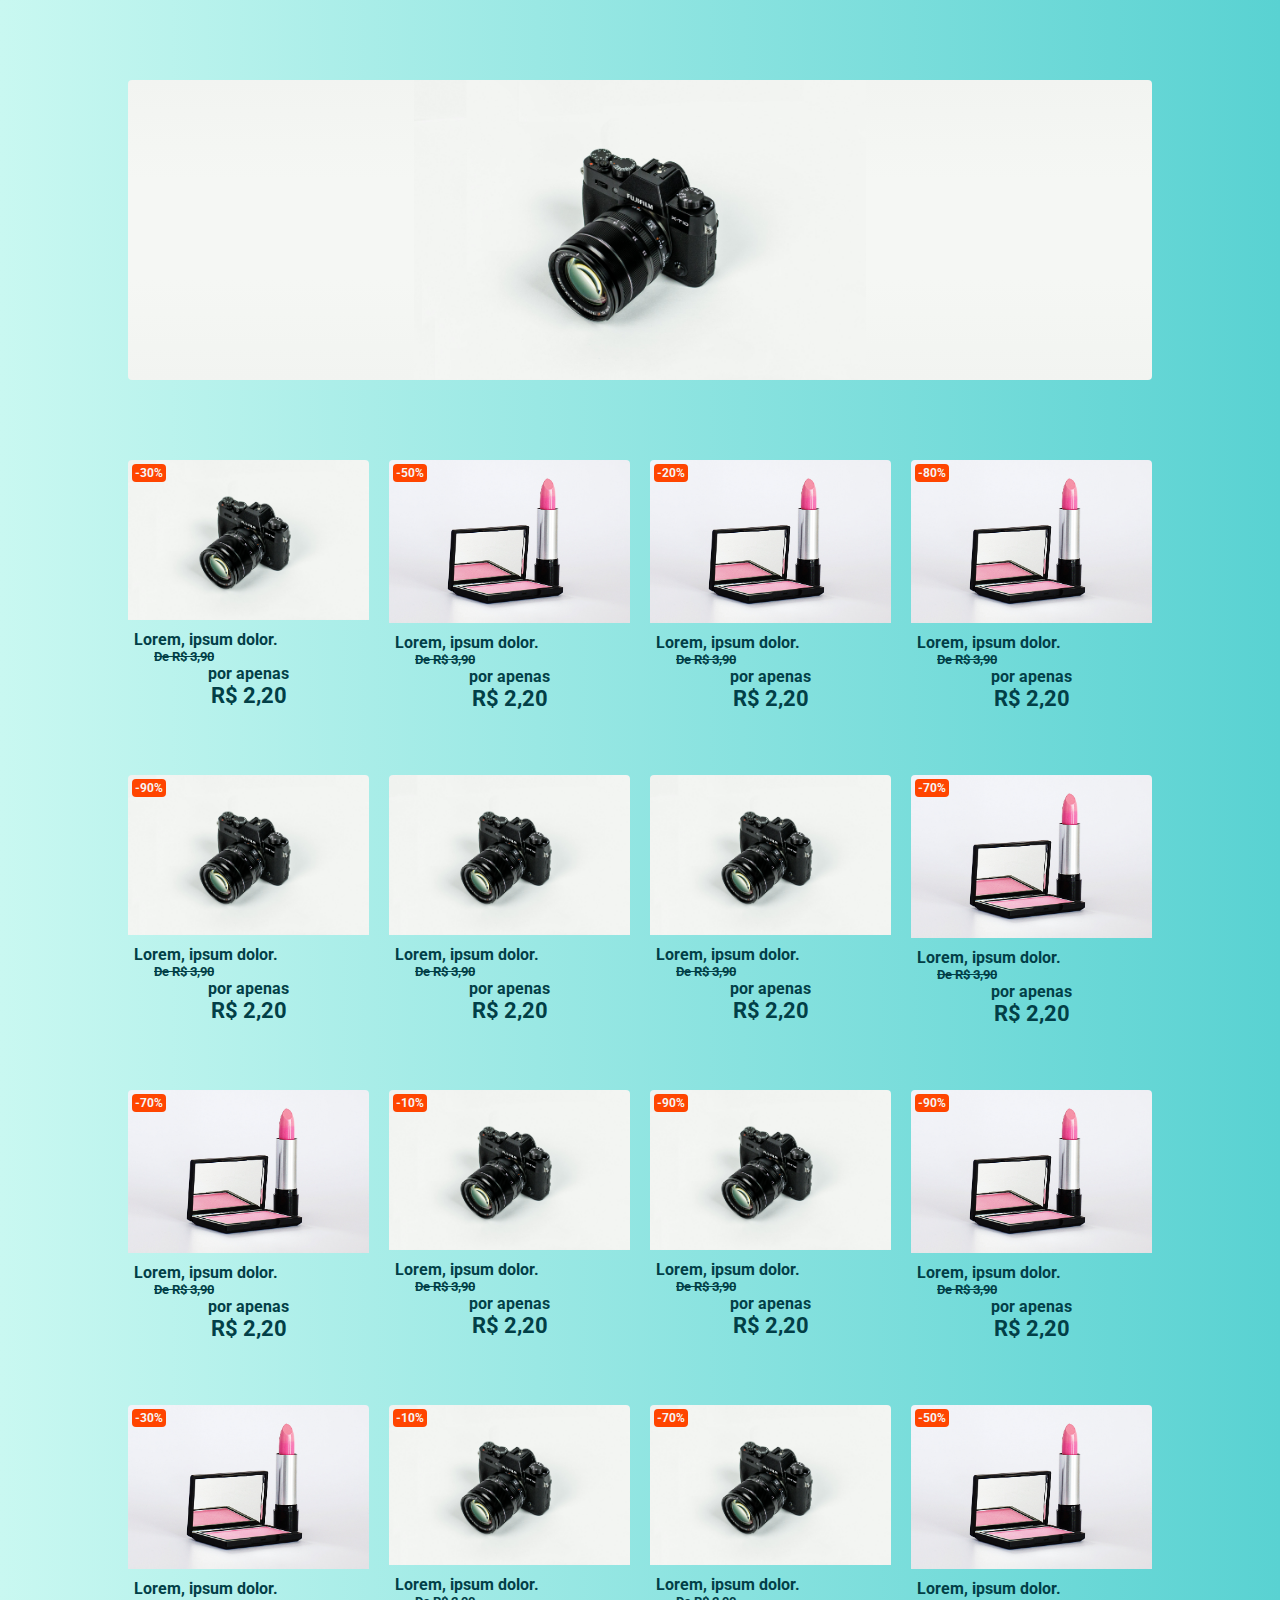
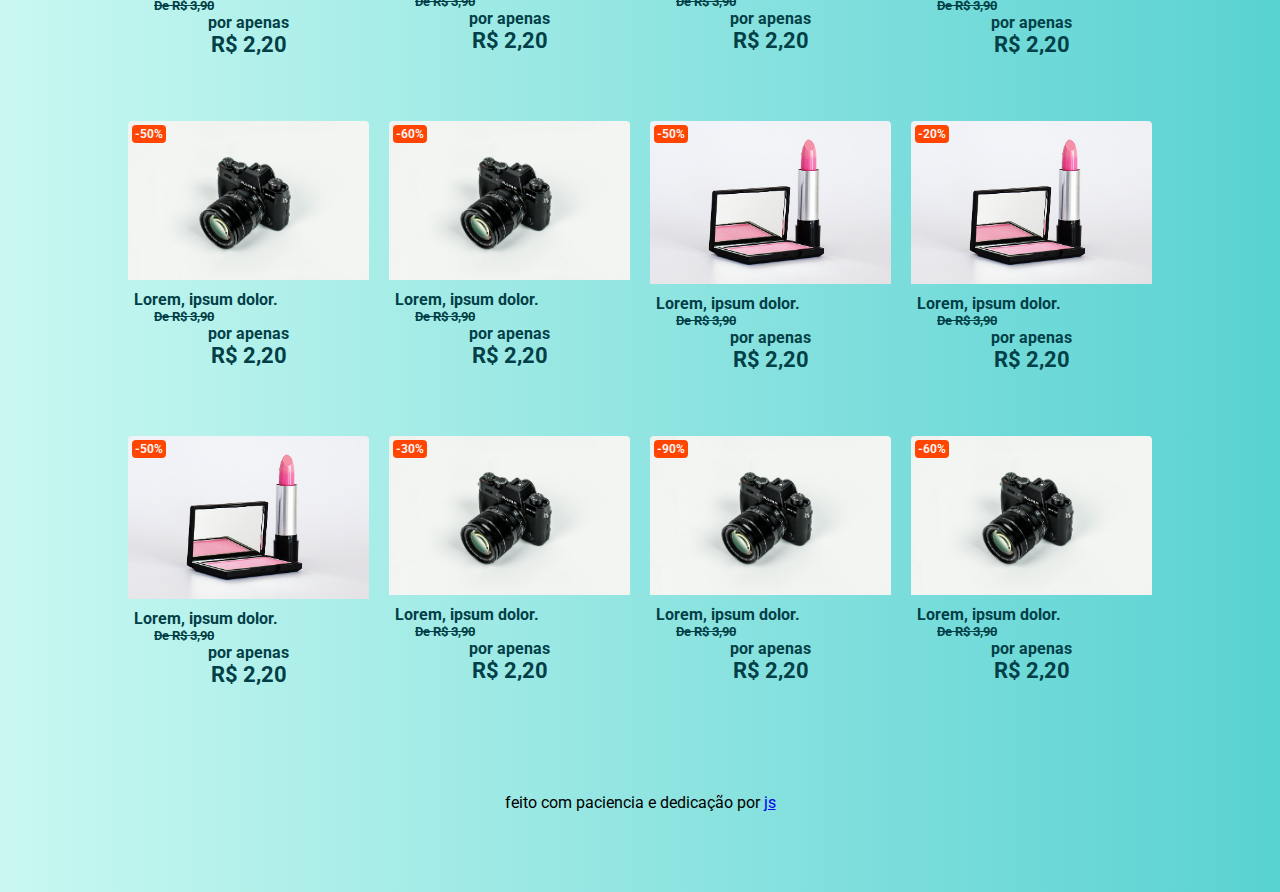
==== grid/index.html @ a761b3f6 "Add files via upload" ====
<!DOCTYPE html>
<html lang="en">
<head>
  <meta charset="UTF-8">
  <meta name="viewport" content="width=device-width, initial-scale=1.0">
  <link rel="stylesheet" href="./index.css">
  <link rel="preconnect" href="https://fonts.googleapis.com">
  <link rel="preconnect" href="https://fonts.gstatic.com" crossorigin>
  <link href="https://fonts.googleapis.com/css2?family=Roboto:wght@400;500;700;900&display=swap" rel="stylesheet">
  <script src="
https://cdn.jsdelivr.net/npm/swiper@11.0.5/swiper-bundle.min.js
"></script>
<link href="
https://cdn.jsdelivr.net/npm/swiper@11.0.5/swiper-bundle.min.css
" rel="stylesheet">
  <style>
    * {
      font-family: 'Roboto', sans-serif;
      box-sizing: border-box;
      padding: 0;
      margin: 0;
    }
  </style>
  <title>DISPLAY GRID</title>
</head>
<body>
  <main>
    <!-- Slider main container -->
    <div class="swiper">
      <!-- Additional required wrapper -->
      <div class="swiper-wrapper">
        <!-- Slides -->
        <div class="swiper-slide">
          <img class="slide-image" src="./assets/slide/produto1.jpg" style="object-fit: contain; background-color: #f3f5f2;" width="100%" height="100%"/>
        </div>
        <div class="swiper-slide">
          <img class="slide-image" src="./assets/slide/produto2.jpg" style="object-fit: contain; background-color: #f3f5f2;" width="100%" height="100%"/>
        </div>

        <div class="swiper-slide">
          <img class="slide-image" src="./assets/slide/produto3.jpeg" style="object-fit: contain; background-color: #f3f5f2;" width="100%" height="100%"/>
        </div>
      </div>
     
    </div>
  </main>
  <section>
    <div id="produtos" class="produtos">
      <!-- modelo do produto -->
      <div class="produto">
        <div class="produto-imagem">
          <div class="produto-promocional">
            <span>x-1</span>
          </div>
          <img src="x-2" width="100%"/>
        </div>
        <div class="produto-informacao">
          <strong>Lorem, ipsum dolor.</strong>
          <div class="precim">
            <div class="precim-antes">
              <h5>de R$ 3,90</h5>
              <strong>por apenas</strong>
            </div>
            <h4>R$ 2,20</h4>
          </div>
        </div>
      </div>
      <!-- modelo do produto -->
    </div>
  </section>
  <footer class="footer">
    <p>
      feito com paciencia e dedicação por <a href="http://github.com/josedoce">js</a>
    </p>
  </footer>
  <canvas hidden id="meucanva" width="100%"></canvas>
  <script src="./js/pegacor.js"></script>
  <script>
    const slideImagens = document.querySelectorAll('.slide-image')
    slideImagens.forEach((image)=>{

      getColors(image.src)
      .then((res)=>{
        image.style.background = `linear-gradient(${res.cor1}, ${res.cor2}, ${res.cor3}, ${res.cor4})`
      })
    })

    const grade = document.getElementById('produtos');
    const cardProduto = document.querySelector('.produto')
    const verProduto = (id)=>{
      window.location.href = "/produto.html?produtoId="+id
    }

    const pegarPromocao = () => {
      const range = 10;
      const rN = Math.floor(Math.random() * range)
      const promocoes = [
        '',
        '-10%',
        '-20%',
        '-30%',
        '-40%',
        '-50%',
        '-60%',
        '-70%',
        '-80%',
        '-90%',
        '-100%',
      ];

      if(promocoes[rN] == ''){
        return ''
      }
      
      return "&nbsp;" +promocoes[rN] + "&nbsp;";
    }

    const pegarFoto = () => {
      const range = 2;
      const fotos = [
        './assets/produto1.jpg',
        './assets/produto2.jpg'
      ];
      return fotos[Math.floor(Math.random() * range)];
    }

    const subst = (elemento, a, b) => {
      elemento.innerHTML=elemento.innerHTML.replace(a, b)
    }

    cardProduto.remove()
    for(let i = 0; i < 24; i++){ 
      const clone = cardProduto.cloneNode(true);
     
      subst(clone, 'x-1', pegarPromocao())
      subst(clone, 'x-2', pegarFoto())

      clone.onclick = (event)=> verProduto(i)
      grade.append(clone)
    
    

    }
    
    const swiper = new Swiper('.swiper', {
      // Optional parameters
      direction: 'horizontal',
      loop: true,
      autoplay: {
          delay: 2500,
          disableOnInteraction: false,
      },
    });


  </script>
</body>
</html>
---- grid/index.css ----
body {
  background: linear-gradient(90deg, rgb(201, 248, 241), rgb(89, 210, 210));
  padding: 0 10px;
}
.swiper {
  margin-top: 80px;
  width: 100%;
  height: 300px;
  border-radius: 4px;

  @media (min-width: 768px) {
    max-width: 680px;
    grid-template-columns: repeat(3, minmax(200px, 100%));
  }

  @media (min-width: 1024px) {
    max-width: 880px;
    grid-template-columns: repeat(4, minmax(200px, 100%));
  }

  @media (min-width: 1280px) {
    max-width: 1024px;
    grid-template-columns: repeat(4, minmax(200px, 100%));
  }
}
.slide-image {
  mix-blend-mode: soft-light;
}
.produtos {
  margin: 80px auto;
  display: grid;
  gap: 20px;
  grid-template-columns: repeat(2, minmax(100px, 100%));
  grid-auto-rows: minmax(180px, auto);
  row-gap: 38px;
  @media (min-width: 768px) {
    max-width: 680px;
    grid-template-columns: repeat(3, minmax(200px, 100%));
  }

  @media (min-width: 1024px) {
    max-width: 880px;
    grid-template-columns: repeat(4, minmax(200px, 100%));
  }

  @media (min-width: 1280px) {
    max-width: 1024px;
    grid-template-columns: repeat(4, minmax(200px, 100%));
  }
}

.produto {
  overflow: hidden;
  cursor: pointer;
  color: #023f47;
  border-radius: 4px;
  padding-bottom: 20px;
  position: relative;
}
.produto:hover {
  box-shadow: 0px 0px 4px 1px rgba(0, 0, 0, 0.196);
  background-color: #e3e2e292;
}


.produto-promocional {
  position: absolute;
  background-color: orangered;
  color: whitesmoke;
  font-size: 12px;
  padding: 2px 0;
  font-weight: 700;
  border-radius: 4px;
  margin-left: 4px;
  margin-top: 4px;
}

.produto-informacao {
  padding: 6px;
}

.precim>h4{
  display: block;
  text-align: center; 
  font-size: 22px;
}

.precim-antes>h5{
  margin: 0;
  margin-left: 20px;
  text-decoration: line-through;
  text-transform: capitalize;
}
.precim-antes>strong {
  text-align: center;
}
.precim-antes {
  display: flex;
  flex-direction: column;
 
}

.footer {
  margin: 80px 0;
  display: flex;
  justify-content: center;
}
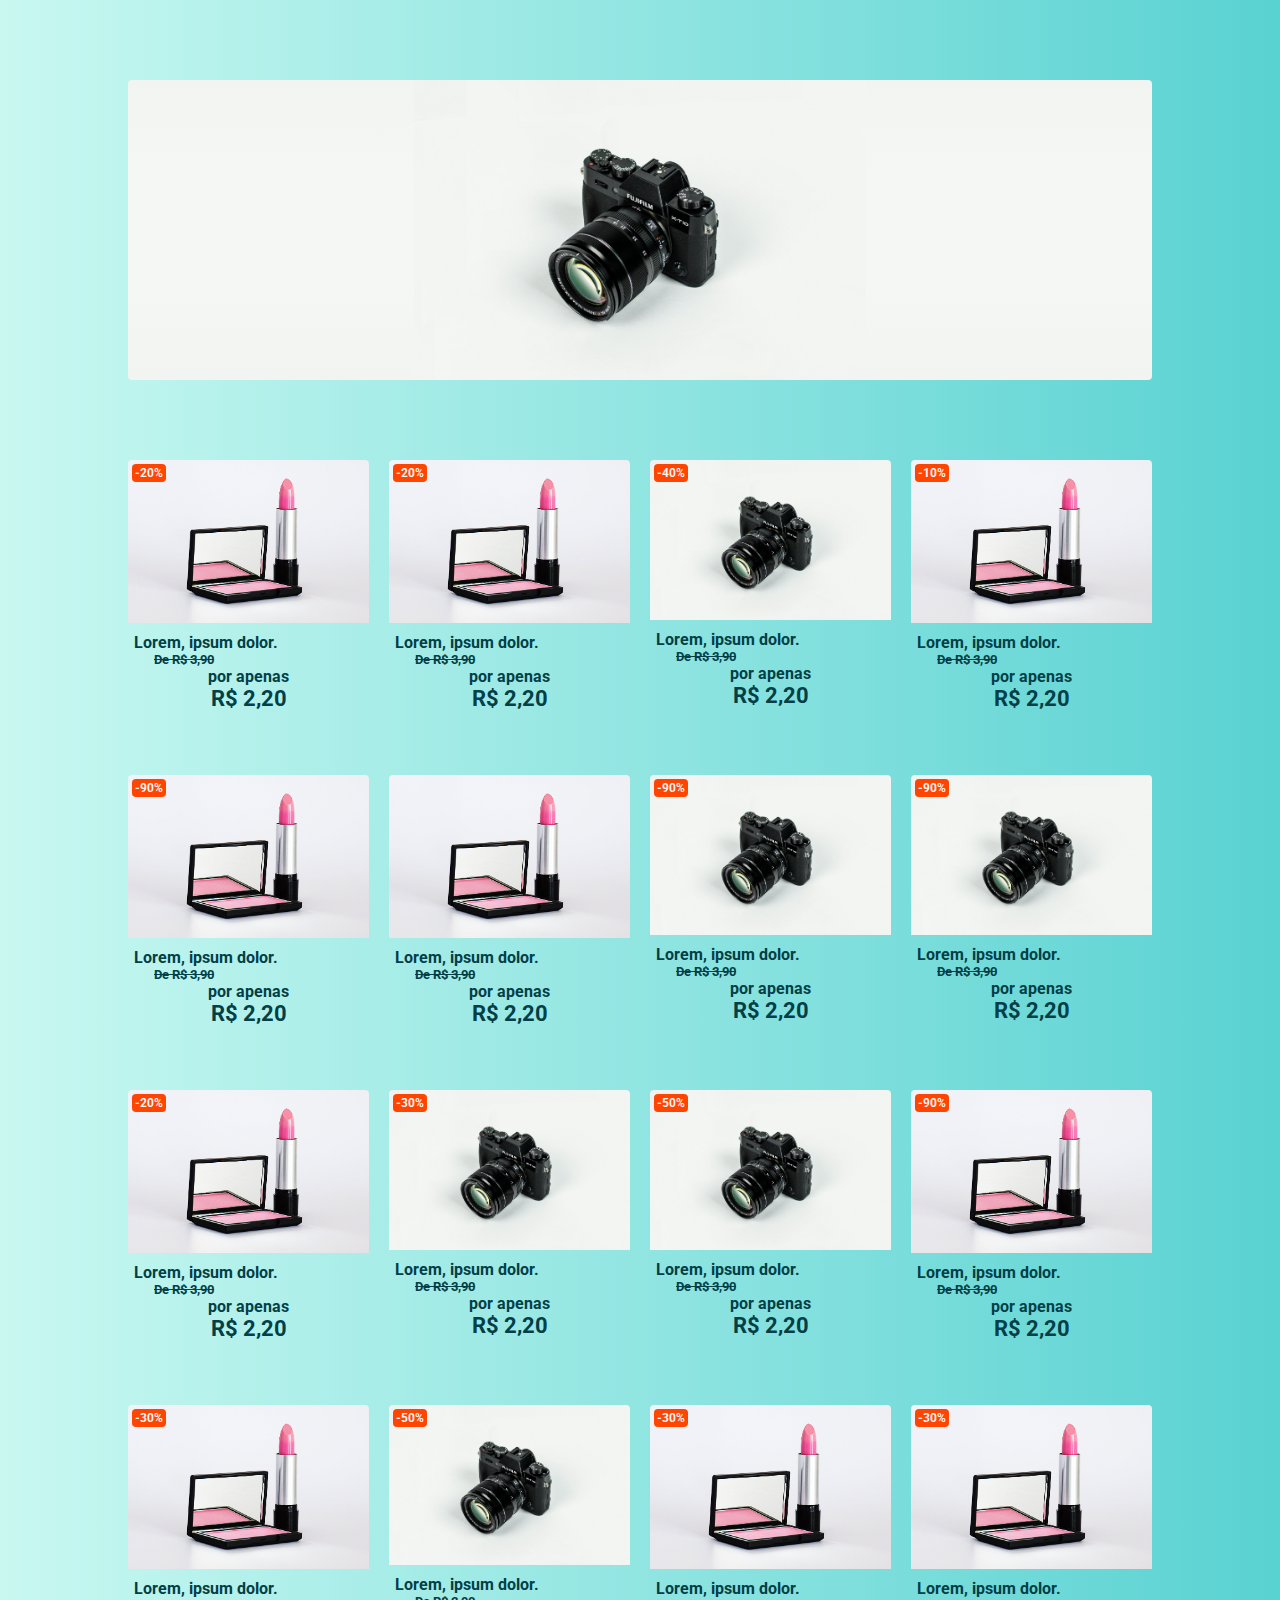
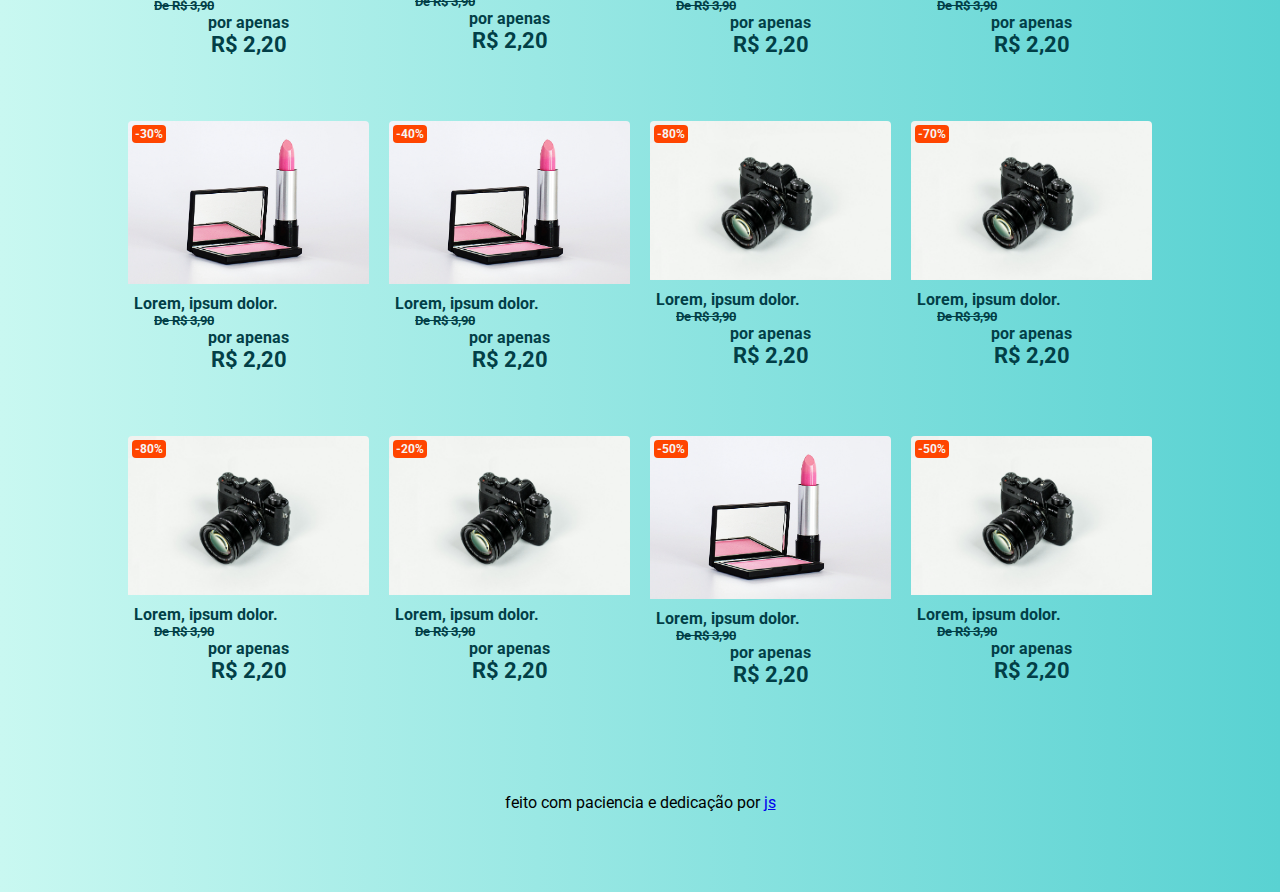
==== commit dc9ab260: "Update index.html" ====
--- a/grid/index.html
+++ b/grid/index.html
@@ -88,7 +88,7 @@
     const grade = document.getElementById('produtos');
     const cardProduto = document.querySelector('.produto')
     const verProduto = (id)=>{
-      window.location.href = "/produto.html?produtoId="+id
+      window.location.href = "https://josedoce.github.io/grid/produto.html?produtoId="+id
     }
 
     const pegarPromocao = () => {
@@ -155,4 +155,4 @@
 
   </script>
 </body>
-</html>+</html>
